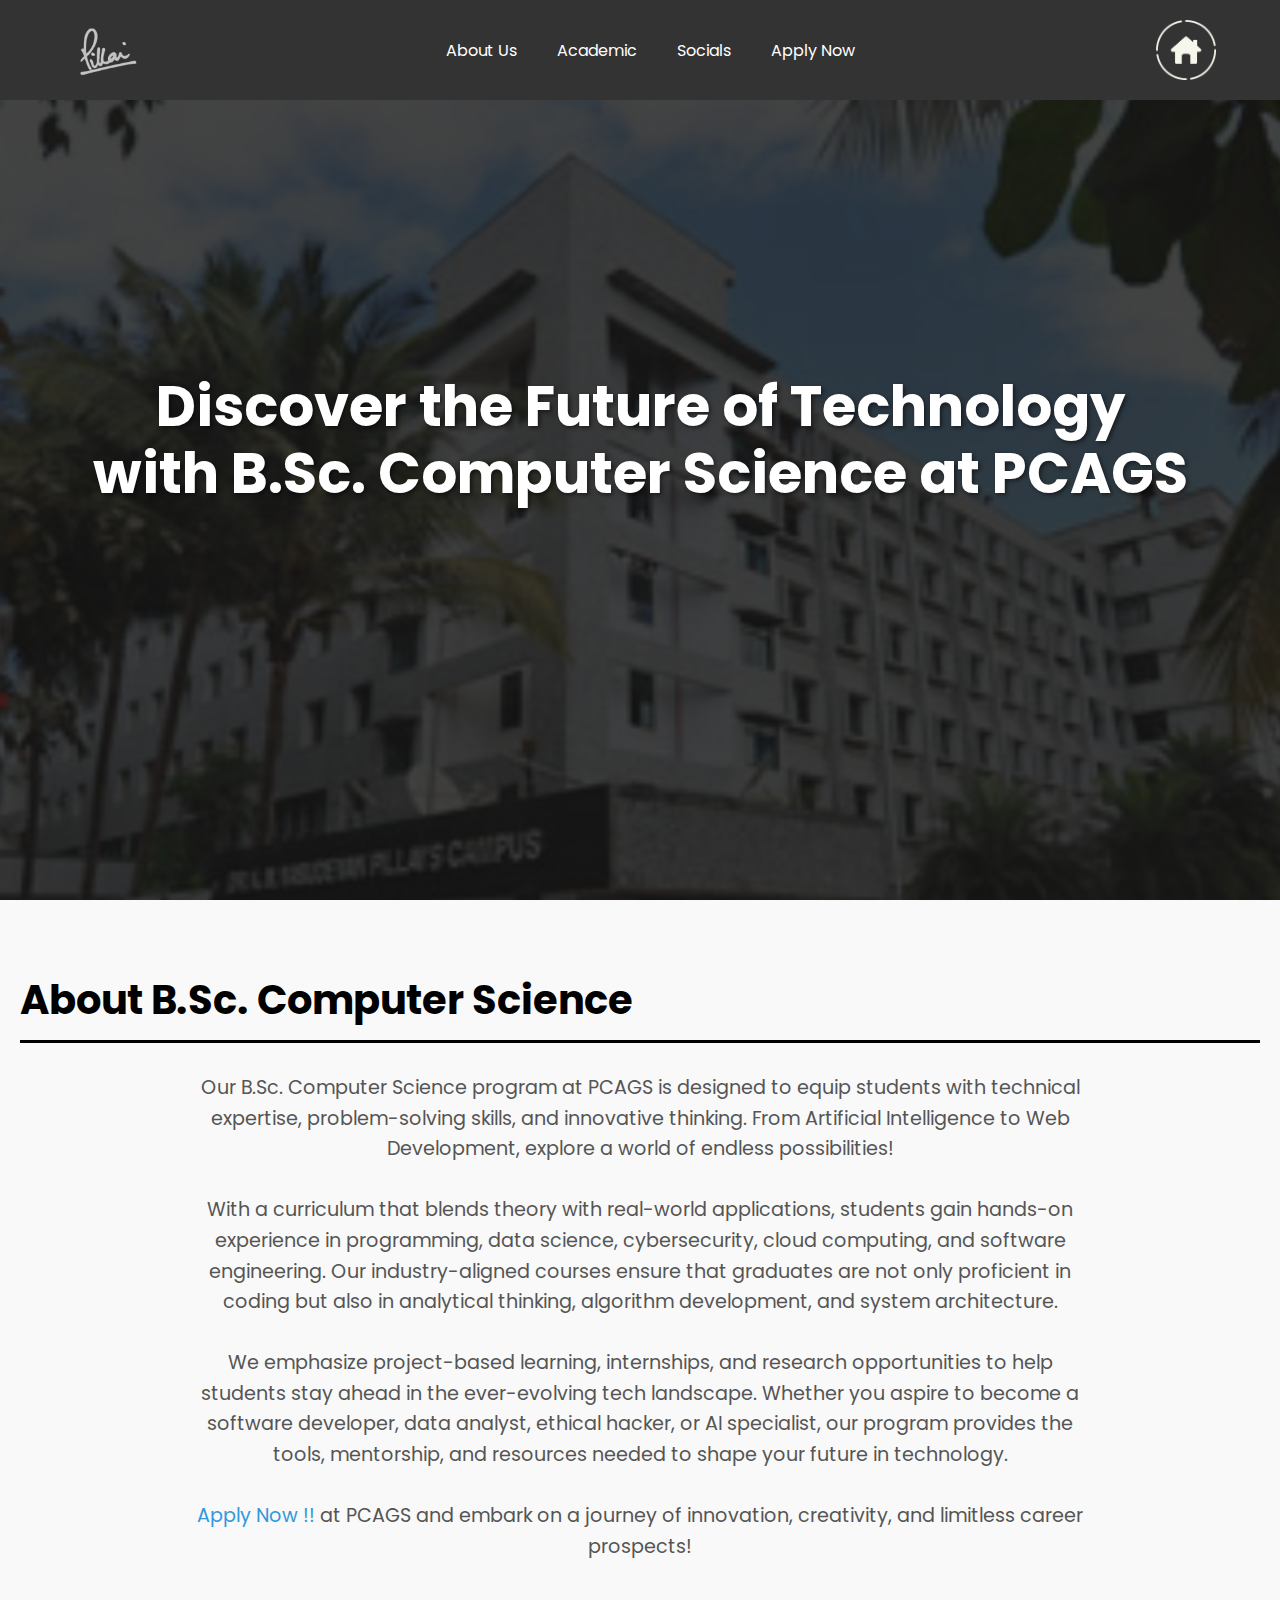
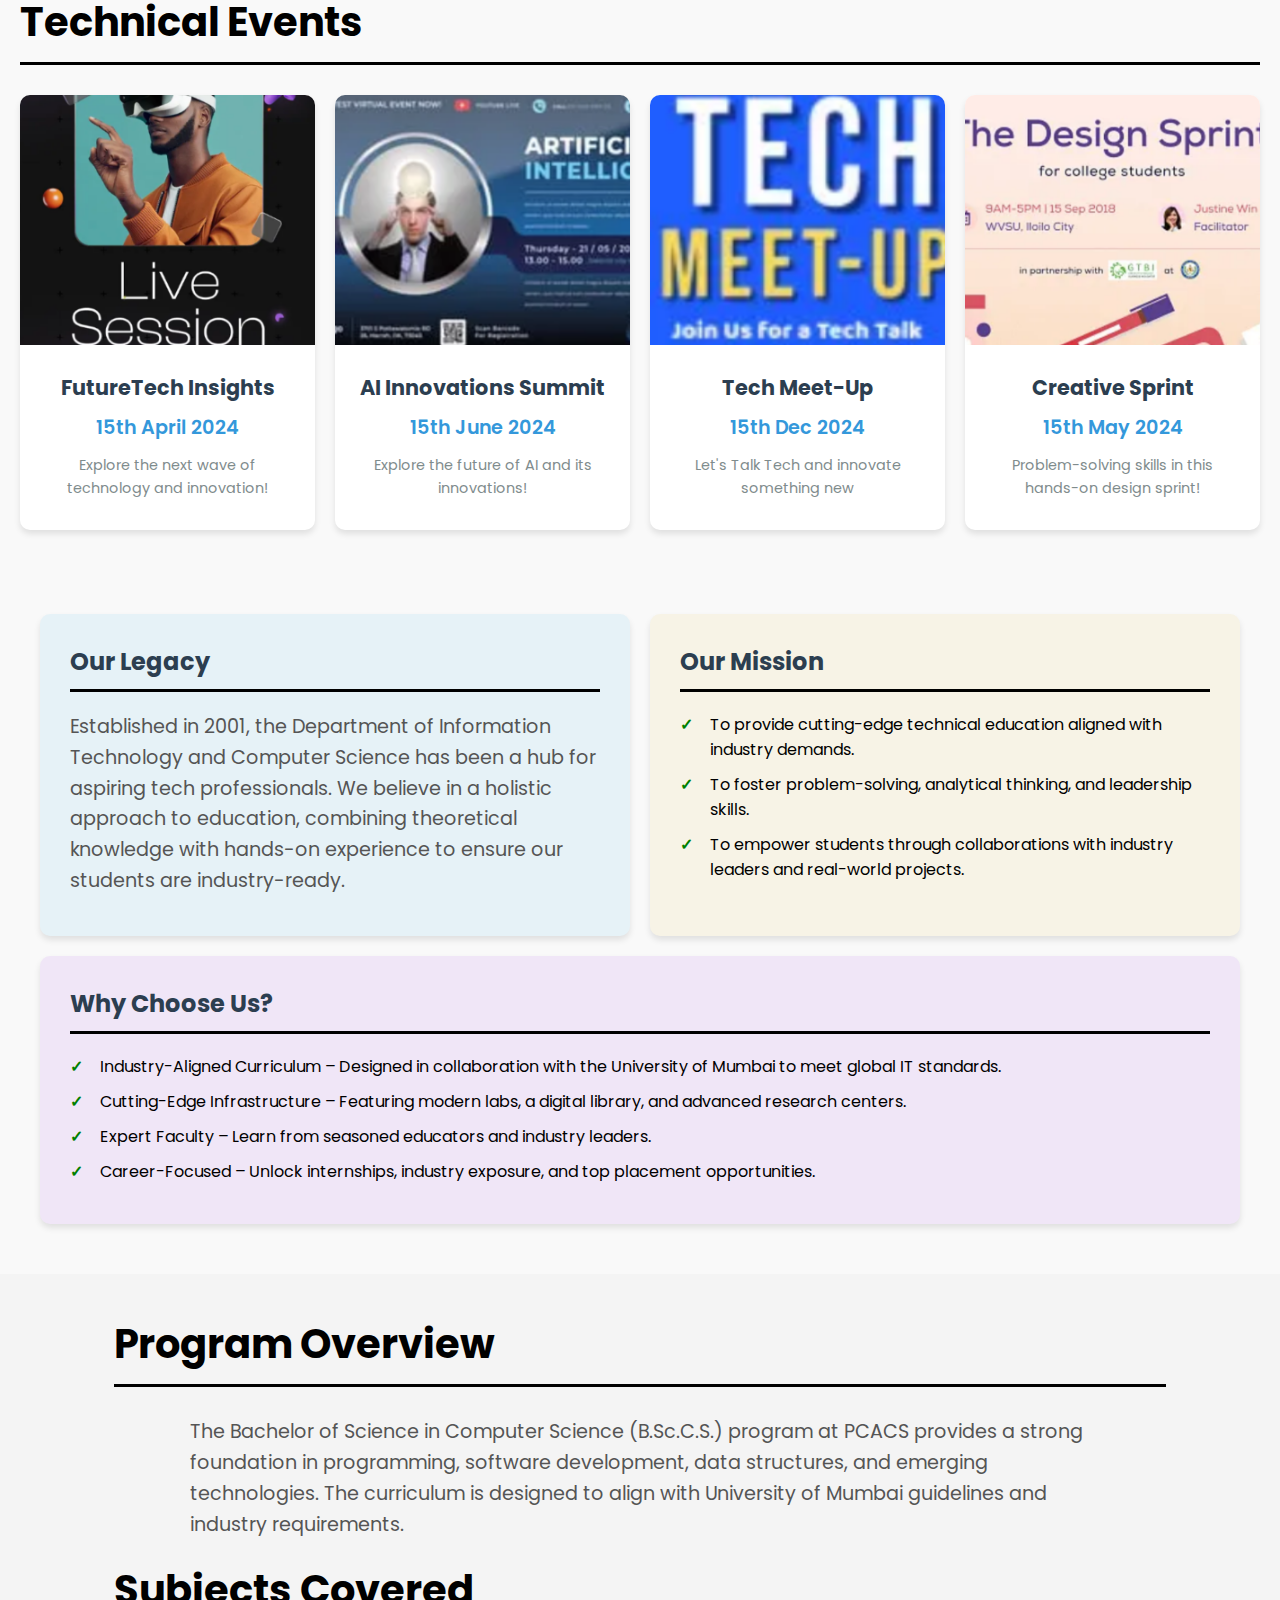
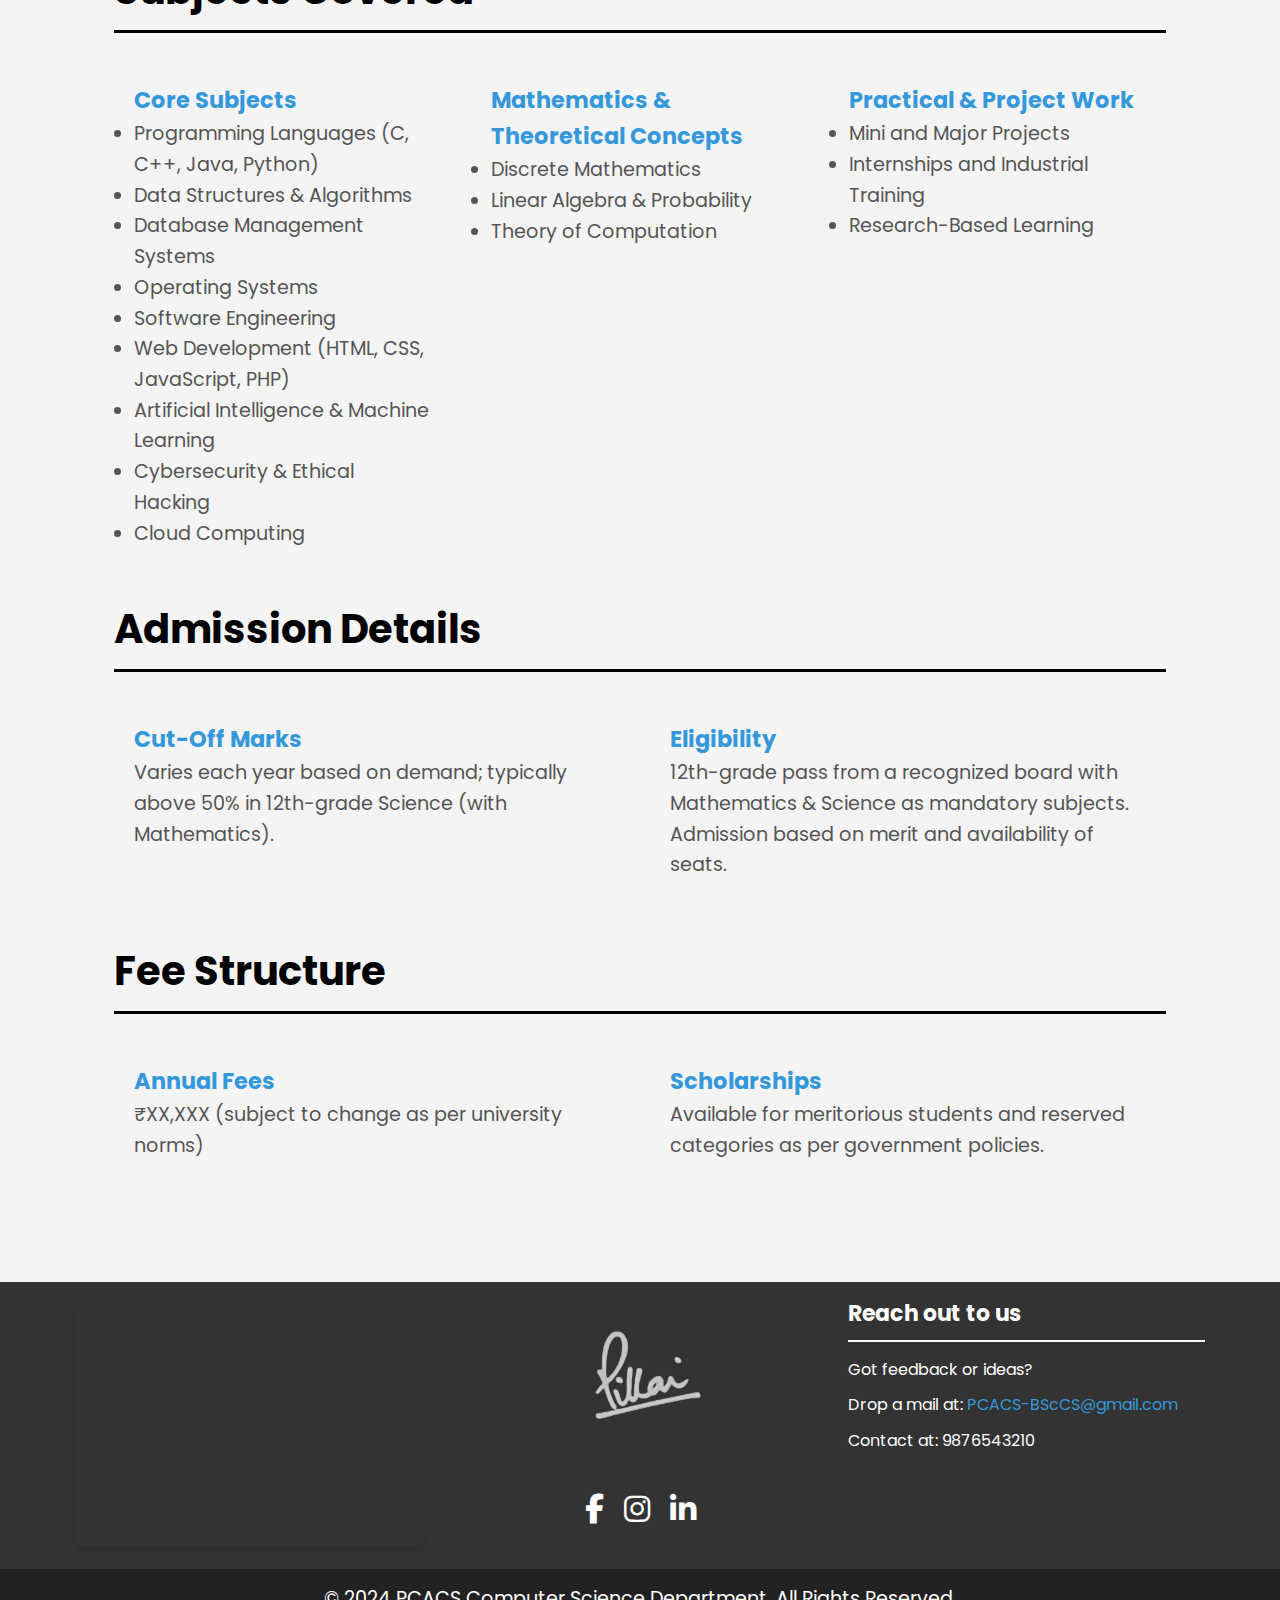
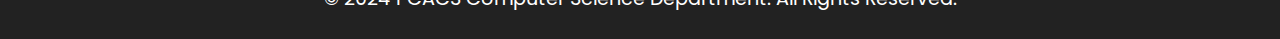
==== index.html @ 329f1e42 "Add files via upload" ====
<!DOCTYPE html>
<html lang="en">
<head>
    <meta charset="UTF-8">
    <meta name="viewport" content="width=device-width, initial-scale=1.0">
    <title>BSc-Computer Science</title>
    <link rel="preconnect" href="https://fonts.googleapis.com">
    <link rel="preconnect" href="https://fonts.gstatic.com" crossorigin>
    <link href="https://fonts.googleapis.com/css2?family=Poppins:ital,wght@0,100;0,200;0,300;0,400;0,500;0,600;0,700;0,800;0,900;1,100;1,200;1,300;1,400;1,500;1,600;1,700;1,800;1,900&display=swap" rel="stylesheet">
    <link rel="stylesheet" href="https://cdnjs.cloudflare.com/ajax/libs/font-awesome/6.5.1/css/all.min.css">
    <!-- Standard Favicon -->
<link rel="icon" type="image/png" href="/favicon/favicon-96x96.png" sizes="32x32">
<link rel="icon" type="image/png" href="/favicon/favicon-96x96.png" sizes="96x96">

<!-- SVG Favicon -->
<link rel="icon" type="image/svg+xml" href="/favicon/favicon.svg">

<!-- Apple Touch Icon (For iOS) -->
<link rel="apple-touch-icon" href="/favicon/apple-touch-icon.png">

<link rel="manifest" href="/favicon/site.webmanifest">



    <link rel="stylesheet" href="style.css">
</head>
<body>
    <nav class="navbar">
        <div class="logo-space">
            <img id="clg_logo" src="imgs/logo.png" alt="College Logo">
        </div>
        
        <div class="menu-toggle">
            <span></span>
            <span></span>
            <span></span>
        </div>

        <div class="nav-links">
            <a href="#about">About Us</a>
<a href="#academic">Academic</a>
<a href="#socials">Socials</a>
<a href="Application.html" id="redirect">Apply Now</a>

        </div>
        
        <div class="home-space">
            <img id="home" src="imgs/home.png" alt="Home">
        </div>
    </nav>
    <div class="hero-container">
        <div class="hero-overlay"></div>
        <div class="hero-content">
            <h1 class="hero-title">
                Discover the Future of Technology<br>
                with B.Sc. Computer Science at PCAGS
            </h1>
        </div>
    </div>
    <section id="about" style="padding: 50px 0; background: #f9f9f9;">
        <div class="container">
            <h1 class="section-title">About B.Sc. Computer Science</h1>
            <p class="about-text">
                Our B.Sc. Computer Science program at PCAGS is designed to equip students with 
                technical expertise, problem-solving skills, and innovative thinking. 
                From Artificial Intelligence to Web Development, explore a world of endless possibilities!
            </p>
            <p class="about-text">
                With a curriculum that blends theory with real-world applications, students gain hands-on experience in programming, data science, cybersecurity, cloud computing, and software engineering. Our industry-aligned courses ensure that graduates are not only proficient in coding but also in analytical thinking, algorithm development, and system architecture.
            </p>
            <p class="about-text">
                We emphasize project-based learning, internships, and research opportunities to help students stay ahead in the ever-evolving tech landscape. Whether you aspire to become a software developer, data analyst, ethical hacker, or AI specialist, our program provides the tools, mentorship, and resources needed to shape your future in technology.
            </p>
            <p class="about-text">
               <a href="Application.html"  style="text-decoration: none; color: #3498db;">Apply Now !!</a> at PCAGS and embark on a journey of innovation, creativity, and limitless career prospects!
            </p>
            
            <h2 class="section-title">Technical Events</h2>
            <div class="events-grid">
                <div class="event-card">
                    <img src="imgs/8.png" alt="FutureTech Insights" class="event-image">
                    <div class="event-content">
                        <h2 class="event-title">FutureTech Insights</h2>
                        <p class="event-date">15th April 2024</p>
                        <p class="event-description">Explore the next wave of technology and innovation!</p>
                    </div>
                </div>
    
                <div class="event-card">
                    <img src="imgs/9.png" alt="AI Innovations Summit" class="event-image">
                    <div class="event-content">
                        <h2 class="event-title">AI Innovations Summit</h2>
                        <p class="event-date">15th June 2024</p>
                        <p class="event-description">Explore the future of AI and its innovations!</p>
                    </div>
                </div>
    
                <div class="event-card">
                    <img src="imgs/10.png" alt="Tech Meet-Up" class="event-image">
                    <div class="event-content">
                        <h2 class="event-title">Tech Meet-Up</h2>
                        <p class="event-date">15th Dec 2024</p>
                        <p class="event-description">Let's Talk Tech and innovate something new</p>
                    </div>
                </div>
    
                <div class="event-card">
                    <img src="imgs/11.png" alt="Creative Sprint" class="event-image">
                    <div class="event-content">
                        <h2 class="event-title">Creative Sprint</h2>
                        <p class="event-date">15th May 2024</p>
                        <p class="event-description">Problem-solving skills in this hands-on design sprint!</p>
                    </div>
                </div>
            </div>
        </div>
        <div class="container1">
            <div class="section legacy">
                <h2>Our Legacy</h2>
                <p>Established in 2001, the Department of Information Technology and Computer Science has been a hub for aspiring tech professionals. We believe in a holistic approach to education, combining theoretical knowledge with hands-on experience to ensure our students are industry-ready.</p>
            </div>
            
            <div class="section mission">
                <h2>Our Mission</h2>
                <ul class="checklist">
                    <li>To provide cutting-edge technical education aligned with industry demands.</li>
                    <li>To foster problem-solving, analytical thinking, and leadership skills.</li>
                    <li>To empower students through collaborations with industry leaders and real-world projects.</li>
                </ul>
            </div>
            
            <div class="section why-choose">
                <h2>Why Choose Us?</h2>
                <ul class="checklist">
                    <li>Industry-Aligned Curriculum – Designed in collaboration with the University of Mumbai to meet global IT standards.</li>
                    <li>Cutting-Edge Infrastructure – Featuring modern labs, a digital library, and advanced research centers.</li>
                    <li>Expert Faculty – Learn from seasoned educators and industry leaders.</li>
                    <li>Career-Focused – Unlock internships, industry exposure, and top placement opportunities.</li>
                </ul>
            </div>
        </div>
    </section>
    

    <section id="academic" style="
        min-height: auto;">
        <div class="main-container">
            <section class="content-box">
                <h2 class="section-heading">Program Overview</h2>
                <p>The Bachelor of Science in Computer Science (B.Sc.C.S.) program at PCACS provides a strong foundation in programming, software development, data structures, and emerging technologies. The curriculum is designed to align with University of Mumbai guidelines and industry requirements.</p>
            </section>
    
            <section class="content-box">
                <h2 class="section-heading">Subjects Covered</h2>
                <div class="grid-container">
                    <div class="grid-item">
                        <h3>Core Subjects</h3>
                        <ul>
                            <li>Programming Languages (C, C++, Java, Python)</li>
                            <li>Data Structures & Algorithms</li>
                            <li>Database Management Systems</li>
                            <li>Operating Systems</li>
                            <li>Software Engineering</li>
                            <li>Web Development (HTML, CSS, JavaScript, PHP)</li>
                            <li>Artificial Intelligence & Machine Learning</li>
                            <li>Cybersecurity & Ethical Hacking</li>
                            <li>Cloud Computing</li>
                        </ul>
                    </div>
                    <div class="grid-item">
                        <h3>Mathematics & Theoretical Concepts</h3>
                        <ul>
                            <li>Discrete Mathematics</li>
                            <li>Linear Algebra & Probability</li>
                            <li>Theory of Computation</li>
                        </ul>
                    </div>
                    <div class="grid-item">
                        <h3>Practical & Project Work</h3>
                        <ul>
                            <li>Mini and Major Projects</li>
                            <li>Internships and Industrial Training</li>
                            <li>Research-Based Learning</li>
                        </ul>
                    </div>
                </div>
            </section>
    
            <section class="content-box">
                <h2 class="section-heading">Admission Details</h2>
                <div class="grid-container">
                    <div class="grid-item">
                        <h3>Cut-Off Marks</h3>
                        <p>Varies each year based on demand; typically above 50% in 12th-grade Science (with Mathematics).</p>
                    </div>
                    <div class="grid-item">
                        <h3>Eligibility</h3>
                        <p>12th-grade pass from a recognized board with Mathematics & Science as mandatory subjects. Admission based on merit and availability of seats.</p>
                    </div>
                </div>
            </section>
    
            <section class="content-box">
                <h2 class="section-heading">Fee Structure</h2>
                <div class="grid-container">
                    <div class="grid-item">
                        <h3>Annual Fees</h3>
                        <p>₹XX,XXX (subject to change as per university norms)</p>
                    </div>
                    <div class="grid-item">
                        <h3>Scholarships</h3>
                        <p>Available for meritorious students and reserved categories as per government policies.</p>
                    </div>
                </div>
            </section>
        </div>
    </section>

    <section id="socials" style="
    min-height: auto;">
        <div class="main-container1">
            <div class="social-feeds">
                <div class="social-feed">
                    <!-- Elfsight Instagram Feed -->
                    <!-- Elfsight Instagram Feed | Untitled Instagram Feed -->
    <script src="https://static.elfsight.com/platform/platform.js" async></script>
    <div class="elfsight-app-98ad842f-07e1-4de5-8e99-a83c785ed466" data-elfsight-app-lazy></div>
                </div>
            </div>
            <div class="social-feeds">
                <div class="social-feed">
                    <!-- Elfsight Instagram Feed -->
                    <!-- Elfsight Instagram Feed | Untitled Instagram Feed -->
                    <script src="https://static.elfsight.com/platform/platform.js" async></script>
                    <div class="elfsight-app-0ad7423b-a440-4b4a-9061-ec323466976c" data-elfsight-app-lazy></div>
                </div>
            </div>
    </section>
    <footer>
        <div class="footer-container">
            <div class="footer-section footer-map">
                <iframe 
                    src="https://www.google.com/maps/embed?pb=!1m18!1m12!1m3!1d3772.677136404931!2d73.12535467479033!3d18.989861082197034!2m3!1f0!2f0!3f0!3m2!1i1024!2i768!4f13.1!3m3!1m2!1s0x3be7c20915c6b931%3A0xc0f727c8f1050385!2sPillai%20College%20of%20Arts%2C%20Commerce%20%26%20Science%20(%20Autonomous)!5e0!3m2!1sen!2sin!4v1743159121436!5m2!1sen!2sin" 
                    width="350" 
                    height="250" 
                    style="border:0;" 
                    allowfullscreen="" 
                    loading="lazy" 
                    referrerpolicy="no-referrer-when-downgrade">
                </iframe>
            </div>

            <div class="footer-section footer-logo">
                <img src="imgs/logo.png" alt="Pillai College Logo">
                <div class="social-icons">
                    <a href="https://www.facebook.com/pillaicollege" target="_blank">
                        <i class="fab fa-facebook-f"></i>
                    </a>
                    <a href="https://www.instagram.com/pillaiscollege" target="_blank">
                        <i class="fab fa-instagram"></i>
                    </a>
                    <a href="https://www.linkedin.com/school/pcacs/" target="_blank">
                        <i class="fab fa-linkedin-in"></i>
                    </a>
                </div>
            </div>

            <div class="footer-section footer-contact">
                <h3 id="footer_reach">Reach out to us</h3>
                <p id="footer_reach">Got feedback or ideas?</p>
                <p id="footer_reach">Drop a mail at: 
                    <a href="mailto:PCACS-BScCS@gmail.com">
                        PCACS-BScCS@gmail.com
                    </a>
                </p>
                <p id="footer_reach">Contact at: 9876543210</p>
            </div>
        </div>

        <div  class="footer-bottom" >
            <p id="footer_reach">© 2024 PCACS Computer Science Department. All Rights Reserved.</p>
        </div>
    </footer>

    <script>
document.getElementById("redirect").addEventListener("click", function () {
    window.location.href = "Application.html";
});

        document.querySelector('.menu-toggle').addEventListener('click', function() {
            this.classList.toggle('active');
            document.querySelector('.nav-links').classList.toggle('active');
        });

        let lastScrollTop = 0;
    window.addEventListener("scroll", function() {
        let navbar = document.querySelector(".navbar");
        let scrollTop = window.pageYOffset || document.documentElement.scrollTop;
        
        if (scrollTop > lastScrollTop && scrollTop > 100) {
            navbar.classList.add("hidden");
        } else {
            navbar.classList.remove("hidden");
        }
        
        lastScrollTop = scrollTop;
    });

    document.querySelector('#home').addEventListener('click', (e) => {
        e.preventDefault();
        document.querySelector('.hero-container').scrollIntoView({ behavior: 'smooth' });
    });

    document.querySelectorAll('.nav-links a').forEach(link => {
            link.addEventListener('click', (e) => {
                e.preventDefault();
                const targetId = link.getAttribute('href').substring(1);
                const targetSection = document.getElementById(targetId);
                if (targetSection) {
                    targetSection.scrollIntoView({ behavior: 'smooth' });
                }
            });
        });

    </script>
</body>
</html>
---- style.css ----
* {
    box-sizing: border-box;
    margin: 0;
    padding: 0;
}
body {
    font-family: 'Poppins', sans-serif;
    background-color: #f4f4f4;
}
.navbar {
    display: flex;
    justify-content: space-between;
    align-items: center;
    background-color: #333;
    color: white;
    padding: 10px 5vw;
    position: relative;
}
.logo-space {
    display: flex;
    align-items: center;
}
#clg_logo {
    height: 12vh;
    max-height: 80px;
    object-fit: contain;
}
.nav-links {
    display: flex;
    gap: 40px;
    font-weight: 400;
}
.nav-links a {
    color: white;
    text-decoration: none;
    position: relative;
    transition: color 0.3s ease;
    white-space: nowrap;
}
.nav-links a::after {
    content: '';
    position: absolute;
    width: 0;
    height: 2px;
    bottom: -5px;
    left: 0;
    background-color: white;
    transition: width 0.3s ease;
}
.nav-links a:hover::after {
    width: 100%;
}
.home-space {
    display: flex;
    align-items: center;
}
#home {
    height: 8vh;
    max-height: 60px;
    object-fit: contain;
    cursor: pointer;
}

/* Mobile Responsiveness */
.menu-toggle {
    display: none;
    flex-direction: column;
    cursor: pointer;
    z-index: 100;
}
.menu-toggle span {
    height: 3px;
    width: 25px;
    background-color: white;
    margin: 4px 0;
    transition: 0.4s;
}
.menu-toggle.active span:nth-child(1) {
    transform: rotate(-45deg) translate(-5px, 6px);
}
.menu-toggle.active span:nth-child(2) {
    opacity: 0;
}
.menu-toggle.active span:nth-child(3) {
    transform: rotate(45deg) translate(-5px, -6px);
}
.hero-title:hover {
    transform: scale(1.02);
    text-shadow: 3px 3px 6px rgba(0,0,0,0.7);
}
@media screen and (max-width: 1024px) {
    .navbar {
        flex-wrap: wrap;
        padding: 10px 3vw;
    }
    .nav-links {
        position: fixed;
        top: 0;
        left: -100%;
        width: 100%;
        height: 100vh;
        background-color: rgba(51, 51, 51, 0.95);
        flex-direction: column;
        justify-content: center;
        align-items: center;
        transition: left 0.4s ease-in-out;
        z-index: 50;
        gap: 30px;
    }
    .nav-links.active {
        left: 0;
    }
    .nav-links a {
        font-size: 1.5rem;
        opacity: 0;
        transform: translateY(20px);
        transition: opacity 0.3s ease, transform 0.3s ease;
    }
    .nav-links.active a {
        opacity: 1;
        transform: translateY(0);
    }
    .nav-links a:nth-child(1) { transition-delay: 0.1s; }
    .nav-links a:nth-child(2) { transition-delay: 0.2s; }
    .nav-links a:nth-child(3) { transition-delay: 0.3s; }
    .nav-links a:nth-child(4) { transition-delay: 0.4s; }
    .nav-links a:nth-child(5) { transition-delay: 0.5s; }
    .menu-toggle {
        display: flex;
    }
    .logo-space, .home-space {
        width: auto;
    }
}

@media screen and (max-width: 480px) {
    #clg_logo {
        height: 8vh;
    }
    #home {
        height: 6vh;
    }
    .navbar {
        padding: 10px 2vw;
    }
    .nav-links a {
        font-size: 1.2rem;
    }
}

.hero-container {
    position: relative;
    width: 100%;
    height: 100vh;
    background-image: url('imgs/Clg_img.png');
    background-position: center;
    background-repeat: no-repeat;
    background-size: cover;
    display: flex;
    align-items: center;
    justify-content: center;
    text-align: center;
    color: white;
}
.hero-overlay {
    position: absolute;
    top: 0;
    left: 0;
    width: 100%;
    height: 100%;
    background-color: rgba(0, 0, 0, 0.5);
}
.hero-content {
    position: relative;
    z-index: 2;
    max-width: 90%;
    padding: 20px;
}
.hero-title {
    font-size: 3.5rem;
    line-height: 1.2;
    margin-bottom: 20px;
    text-shadow: 2px 2px 4px rgba(0,0,0,0.5);
    transition: transform 0.3s ease, text-shadow 0.3s ease;
}

@media screen and (max-width: 1200px) {
    .hero-title {
        font-size: 3rem;
    }
}

@media screen and (max-width: 768px) {
    .hero-title {
        font-size: 2.5rem;
    }
}

@media screen and (max-width: 480px) {
    .hero-title {
        font-size: 2rem;
    }
}

.navbar {
    position: fixed;
    top: 0;
    left: 0;
    width: 100%;
    background-color: #333;
    color: white;
    padding: 10px 5vw;
    display: flex;
    justify-content: space-between;
    align-items: center;
    transition: transform 0.3s ease-in-out;
    z-index: 100;
}
.navbar.hidden {
    transform: translateY(-100%);
}


.container {
    max-width: 1400px;
    margin: 0 auto;
    padding: 20px;
}
.section-title {
    
    margin-bottom: 30px;
    font-size: 2.5rem;
    color: black;
    border-bottom: 3px solid black;
    padding-bottom: 10px;
}
.events-grid {
    display: grid;
    grid-template-columns: repeat(4, 1fr);
    gap: 20px;
}
.event-card {
    background-color: white;
    border-radius: 10px;
    box-shadow: 0 4px 6px rgba(0,0,0,0.1);
    overflow: hidden;
    transition: transform 0.3s ease;
}
.event-card:hover {
    transform: translateY(-10px);
}
.event-image {
    width: 100%;
    height: 250px;
    object-fit: cover;
}
.event-content {
    padding: 20px;
    text-align: center;
}
.event-title {
    font-size: 1.3rem;
    margin-bottom: 10px;
    color: #2c3e50;
}
.event-date {
    font-weight: 600;
    color: #3498db;
    margin-bottom: 10px;
}
.event-description {
    color: #7f8c8d;
    font-size: 0.9rem;
}
@media screen and (max-width: 1200px) {
    .events-grid {
        grid-template-columns: repeat(3, 1fr);
    }
}
@media screen and (max-width: 900px) {
    .events-grid {
        grid-template-columns: repeat(2, 1fr);
    }
}
@media screen and (max-width: 600px) {
    .events-grid {
        grid-template-columns: 1fr;
    }
    .section-title {
        font-size: 2rem;
    }
}

.about-text {
font-size: 1.2rem;
text-align: center;
max-width: 900px;
margin: 0 auto 30px;
color: #555;
line-height: 1.6;
}

/* Responsive Fixes */
@media screen and (max-width: 768px) {
.about-text {
font-size: 1rem;
padding: 0 20px;
}
.events-grid {
grid-template-columns: repeat(2, 1fr);
}
}

@media screen and (max-width: 600px) {
.events-grid {
grid-template-columns: 1fr;
}
}
.container1 {
    padding-top: 5%;
    max-width: 1200px;
    margin: 0 auto;
    display: grid;

    grid-template-columns: 1fr 1fr;
    gap: 20px;
}
.section {
    background-color: white;
    border-radius: 10px;
    box-shadow: 0 4px 6px rgba(0,0,0,0.1);
    padding: 30px;
    transition: transform 0.3s ease;
}
.section:hover {
    transform: translateY(-10px);
}
.section h2 {
    margin-bottom: 20px;
    color: #2c3e50;
    border-bottom: 3px solid black;
    padding-bottom: 10px;
}
.legacy {
    background-color: #e6f2f7;
}
.mission {
    background-color: #f7f3e6;
}
.why-choose {
    grid-column: 1 / -1;
    background-color: #f0e6f7;
}
.checklist {
    list-style-type: none;
}
.checklist li {
    position: relative;
    padding-left: 30px;
    margin-bottom: 10px;
}
.checklist li::before {
    content: '✓';
    position: absolute;
    left: 0;
    color: green;
    font-weight: bold;
}
@media screen and (max-width: 900px) {
    .container1 {
        grid-template-columns: 1fr;
    }
    .why-choose {
        grid-column: 1;
    }
}

.main-container {
    width: 90%;
    max-width: 1200px;
    margin: 0 auto;
    padding: 10px;
    background-color: #f4f4f4;
}

.content-box {
    padding:0px 30px;
    margin: 20px 0;
    border-radius: 8px;
}

.section-heading {
    border-bottom: 3px solid black;
    padding-bottom: 10px;
    margin-bottom: 20px;
}
h3{
   color:#3498db ; 
}
.grid-container {
    display: grid;
    grid-template-columns: repeat(auto-fit, minmax(300px, 1fr));
    gap: 20px;
}

.grid-item {

    padding: 20px;
    border-radius: 8px;
}



@media screen and (max-width: 768px) {
    .main-container {
        width: 95%;
        padding: 10px;
    }

    .header-title {
        font-size: 2em;
    }
}

#academic, #socials {
min-height: 100vh;
}

@media screen and (max-width: 768px) {
#academic, #socials {
    min-height: auto;
    height: auto !important;
}

.main-container {
    width: 100%;
    padding: 10px;
}

.content-box {
    padding: 20px;
    margin: 15px 0;
}

.grid-container {
    grid-template-columns: 1fr;
}
}
.grid-item ,p{
    font-size: 1.2rem;
max-width: 900px;
margin: 0 auto 10px;
color: #555;
line-height: 1.6;
}
.section-heading {
    margin-bottom: 30px;
font-size: 2.5rem;
color: black;
border-bottom: 3px solid black;
padding-bottom: 10px;
}
.main-container {
    width: 90%;
    max-width: 1400px;
margin: 0 auto;
padding: 20px;
}

.main-container1 {
    width: 90%;
    max-width: 1400px;
    margin: 0 auto;
    padding: 20px;
}

.social-feeds {
    display: grid;
    grid-template-columns: repeat(auto-fit, minmax(300px, 1fr));
    gap: 20px;
}

.social-feed {
    background-color: white;
    border-radius: 8px;
    box-shadow: 0 4px 6px rgba(0, 0, 0, 0.1);
    overflow: hidden;
}

@media screen and (max-width: 768px) {
    .main-container {
        width: 95%;
        padding: 10px;
    }

    .social-feeds {
        grid-template-columns: 1fr;
    }
}

footer {
    background-color: #333;
    color: white;
}

.footer-container {
    display: flex;
    justify-content: space-around;
    align-items: flex-start;
    max-width: 1200px;
    margin: 0 auto;
    padding: 0 20px;
    flex-wrap: wrap;
    color: white !important;
}
#footer_reach{
    color:white;
}

.footer-section {
    flex: 1;
    margin: 15px;
    min-width: 250px;
}

.footer-map iframe {
    max-width: 100%;
    border-radius: 10px;
    box-shadow: 0 4px 6px rgba(0,0,0,0.1);
}

.footer-logo {
    text-align: center;
    display: flex;
    flex-direction: column;
    align-items: center;
}

.footer-logo img {
    max-width: 150px;
    margin-bottom: 20px;
}

.social-icons {
    display: flex;
    justify-content: center;
    gap: 20px;
    margin-top: 20px;
}

.social-icons a {
    color: white;
    font-size: 30px;
    transition: all 0.3s ease;
    text-decoration: none;
}

.social-icons a:hover {
    transform: scale(1.2);
    color: #3498db;
}

.footer-contact h3 {
    font-size: 22px;
    margin-bottom: 15px;
    border-bottom: 2px solid white;
    padding-bottom: 10px;
}

.footer-contact p {
    font-size: 16px;
    margin-bottom: 10px;
}

.footer-contact a {
    color: #3498db;
    text-decoration: none;
    transition: color 0.3s ease;
}

.footer-contact a:hover {
    color: #2980b9;
    text-decoration: underline;
}

.footer-bottom {
    background-color: #222;
    text-align: center;
    padding: 15px 0;
    font-size: 14px;
}

@media (max-width: 768px) {
    .footer-container {
        flex-direction: column;
        align-items: center;
    }

    .footer-section {
        width: 100%;
        text-align: center;
        margin: 15px 0;
    }

    .footer-map iframe {
        width: 100%;
        max-width: 400px;
    }

    .social-icons {
        justify-content: center;
    }
}
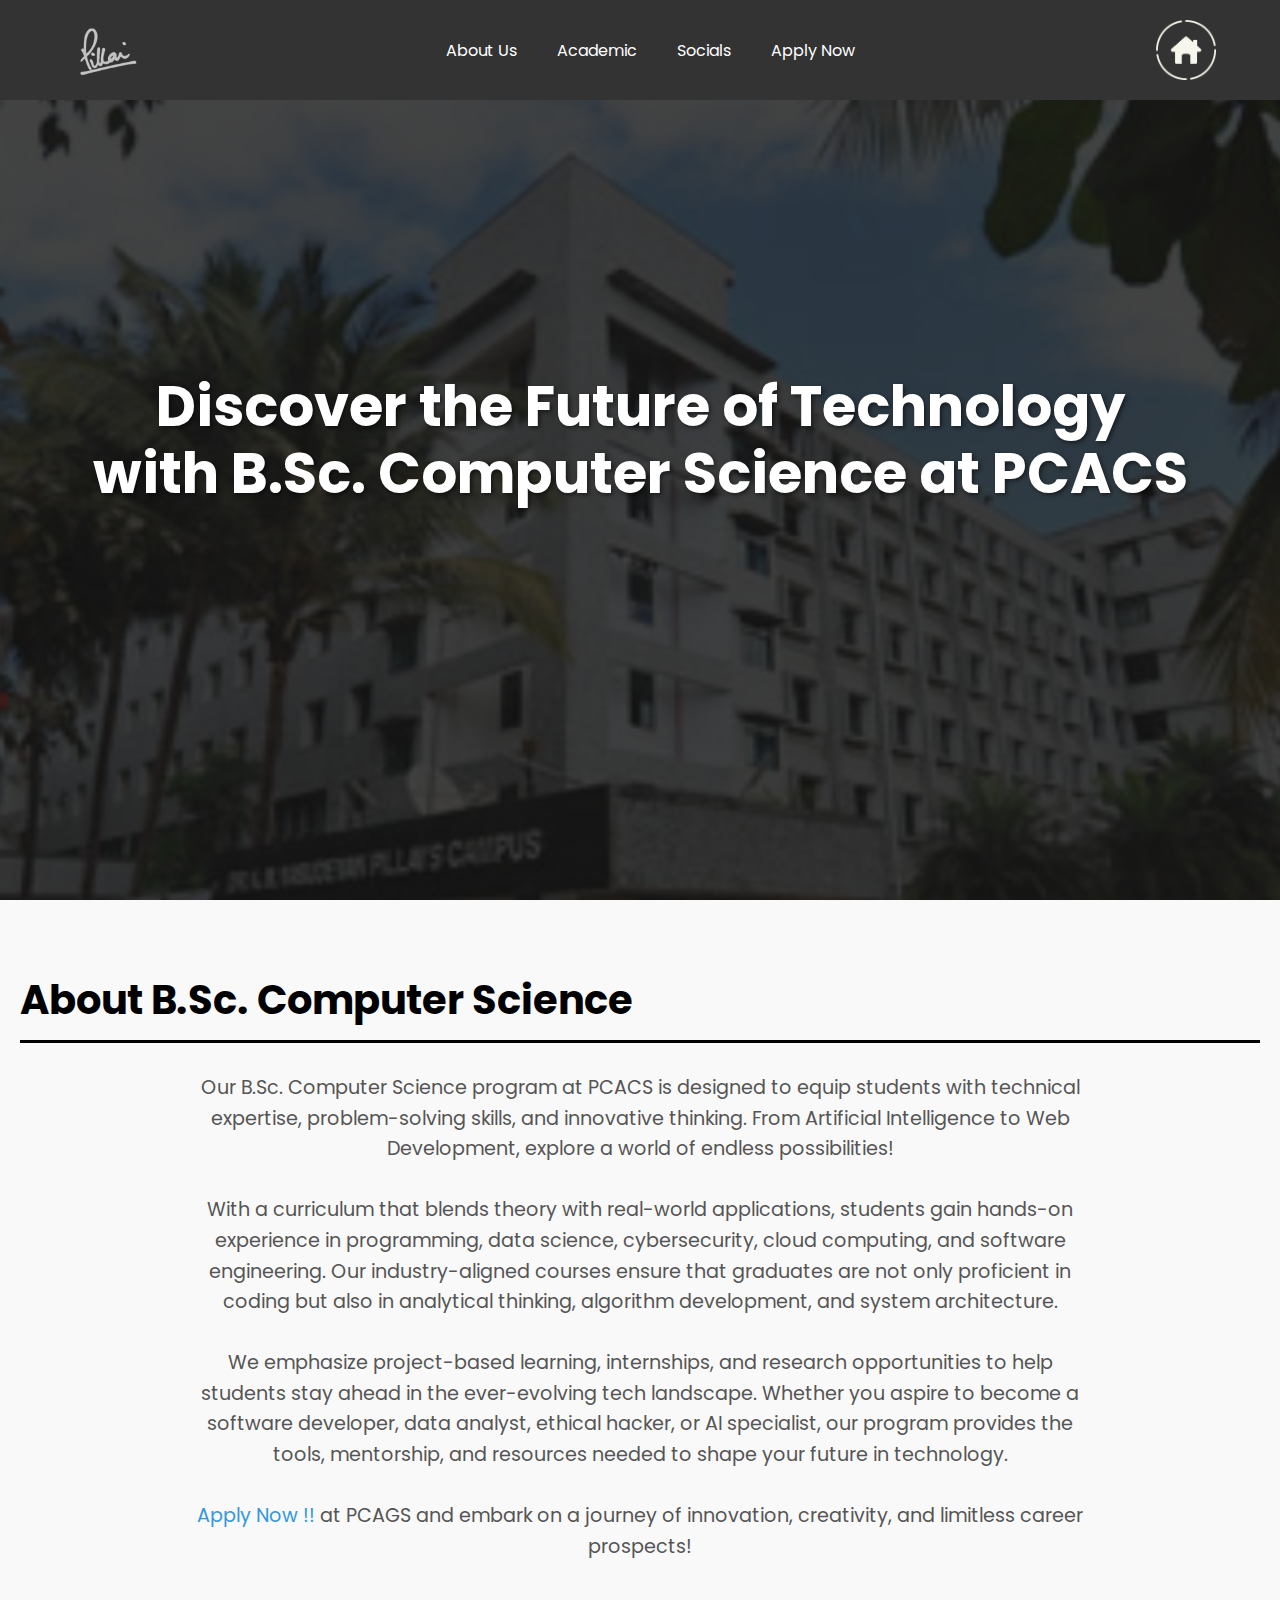
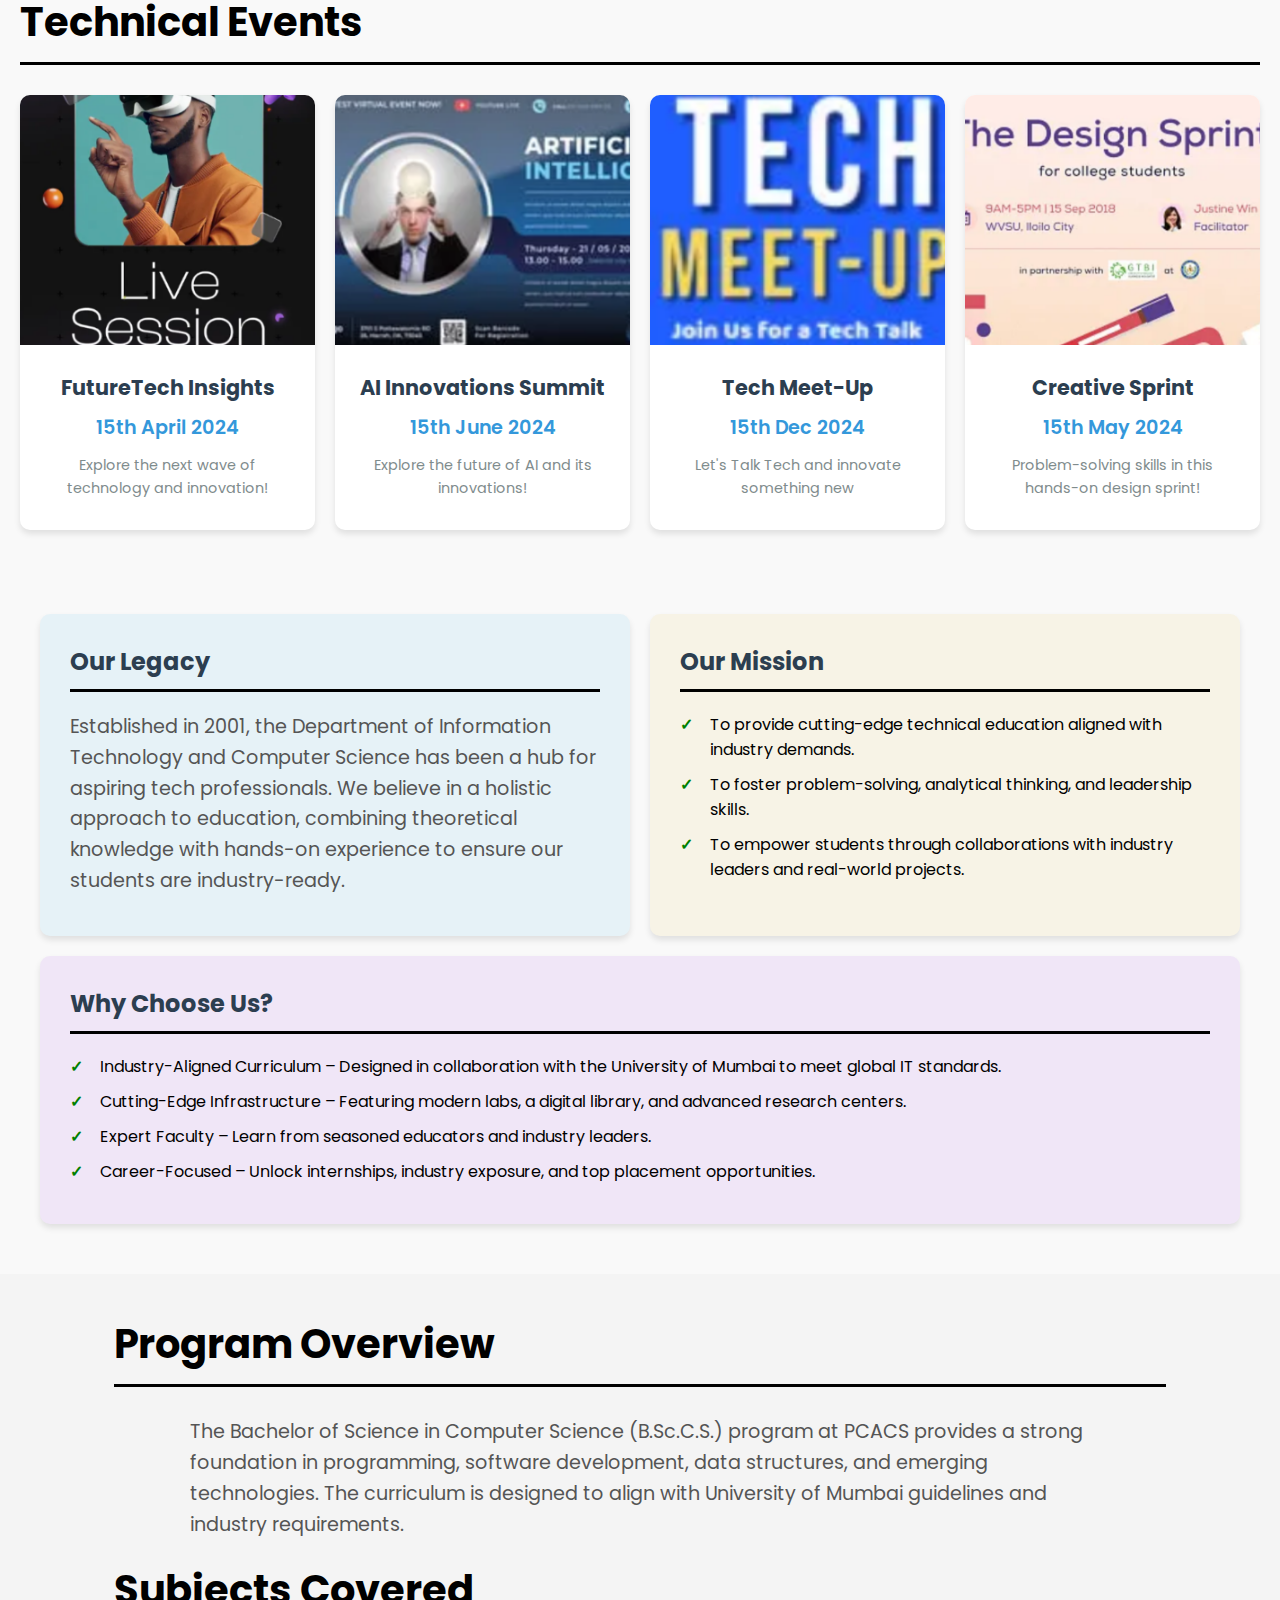
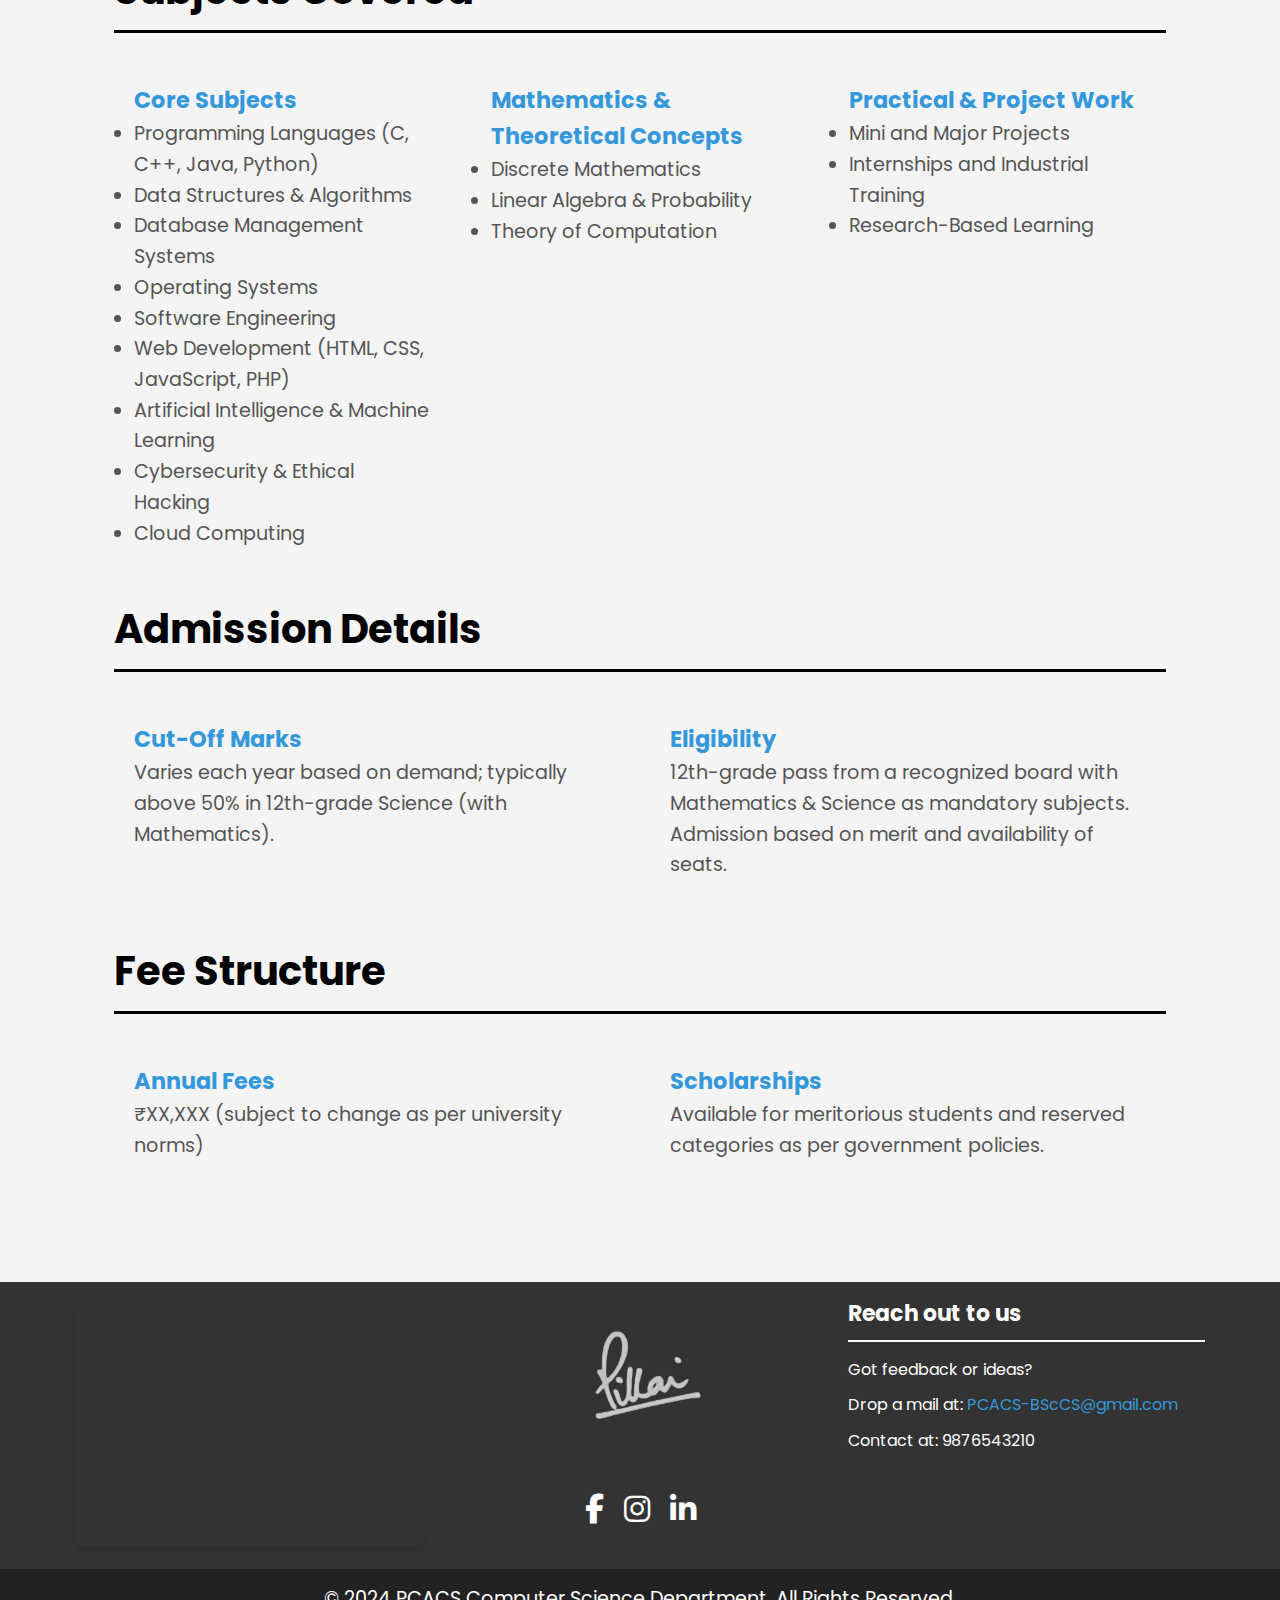
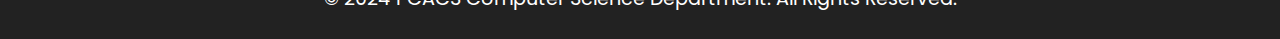
==== commit 64bad753: "Update index.html" ====
--- a/index.html
+++ b/index.html
@@ -9,16 +9,16 @@
     <link href="https://fonts.googleapis.com/css2?family=Poppins:ital,wght@0,100;0,200;0,300;0,400;0,500;0,600;0,700;0,800;0,900;1,100;1,200;1,300;1,400;1,500;1,600;1,700;1,800;1,900&display=swap" rel="stylesheet">
     <link rel="stylesheet" href="https://cdnjs.cloudflare.com/ajax/libs/font-awesome/6.5.1/css/all.min.css">
     <!-- Standard Favicon -->
-<link rel="icon" type="image/png" href="/favicon/favicon-96x96.png" sizes="32x32">
-<link rel="icon" type="image/png" href="/favicon/favicon-96x96.png" sizes="96x96">
+<link rel="icon" type="image/png" href="favicon/favicon-96x96.png" sizes="32x32">
+<link rel="icon" type="image/png" href="favicon/favicon-96x96.png" sizes="96x96">
 
 <!-- SVG Favicon -->
-<link rel="icon" type="image/svg+xml" href="/favicon/favicon.svg">
+<link rel="icon" type="image/svg+xml" href="favicon/favicon.svg">
 
 <!-- Apple Touch Icon (For iOS) -->
-<link rel="apple-touch-icon" href="/favicon/apple-touch-icon.png">
-
-<link rel="manifest" href="/favicon/site.webmanifest">
+<link rel="apple-touch-icon" href="favicon/apple-touch-icon.png">
+
+<link rel="manifest" href="favicon/site.webmanifest">
 
 
 
@@ -30,11 +30,7 @@
             <img id="clg_logo" src="imgs/logo.png" alt="College Logo">
         </div>
         
-        <div class="menu-toggle">
-            <span></span>
-            <span></span>
-            <span></span>
-        </div>
+        
 
         <div class="nav-links">
             <a href="#about">About Us</a>
@@ -46,6 +42,11 @@
         
         <div class="home-space">
             <img id="home" src="imgs/home.png" alt="Home">
+        </div>
+        <div class="menu-toggle">
+            <span></span>
+            <span></span>
+            <span></span>
         </div>
     </nav>
     <div class="hero-container">
@@ -53,7 +54,7 @@
         <div class="hero-content">
             <h1 class="hero-title">
                 Discover the Future of Technology<br>
-                with B.Sc. Computer Science at PCAGS
+                with B.Sc. Computer Science at PCACS
             </h1>
         </div>
     </div>
@@ -61,7 +62,7 @@
         <div class="container">
             <h1 class="section-title">About B.Sc. Computer Science</h1>
             <p class="about-text">
-                Our B.Sc. Computer Science program at PCAGS is designed to equip students with 
+                Our B.Sc. Computer Science program at PCACS is designed to equip students with 
                 technical expertise, problem-solving skills, and innovative thinking. 
                 From Artificial Intelligence to Web Development, explore a world of endless possibilities!
             </p>
@@ -324,4 +325,4 @@
 
     </script>
 </body>
-</html>+</html>
--- a/style.css
+++ b/style.css
@@ -92,6 +92,9 @@
     .navbar {
         flex-wrap: wrap;
         padding: 10px 3vw;
+    }
+    .home-space{
+        display: none;
     }
     .nav-links {
         position: fixed;
@@ -610,4 +613,4 @@
     .social-icons {
         justify-content: center;
     }
-}+}
